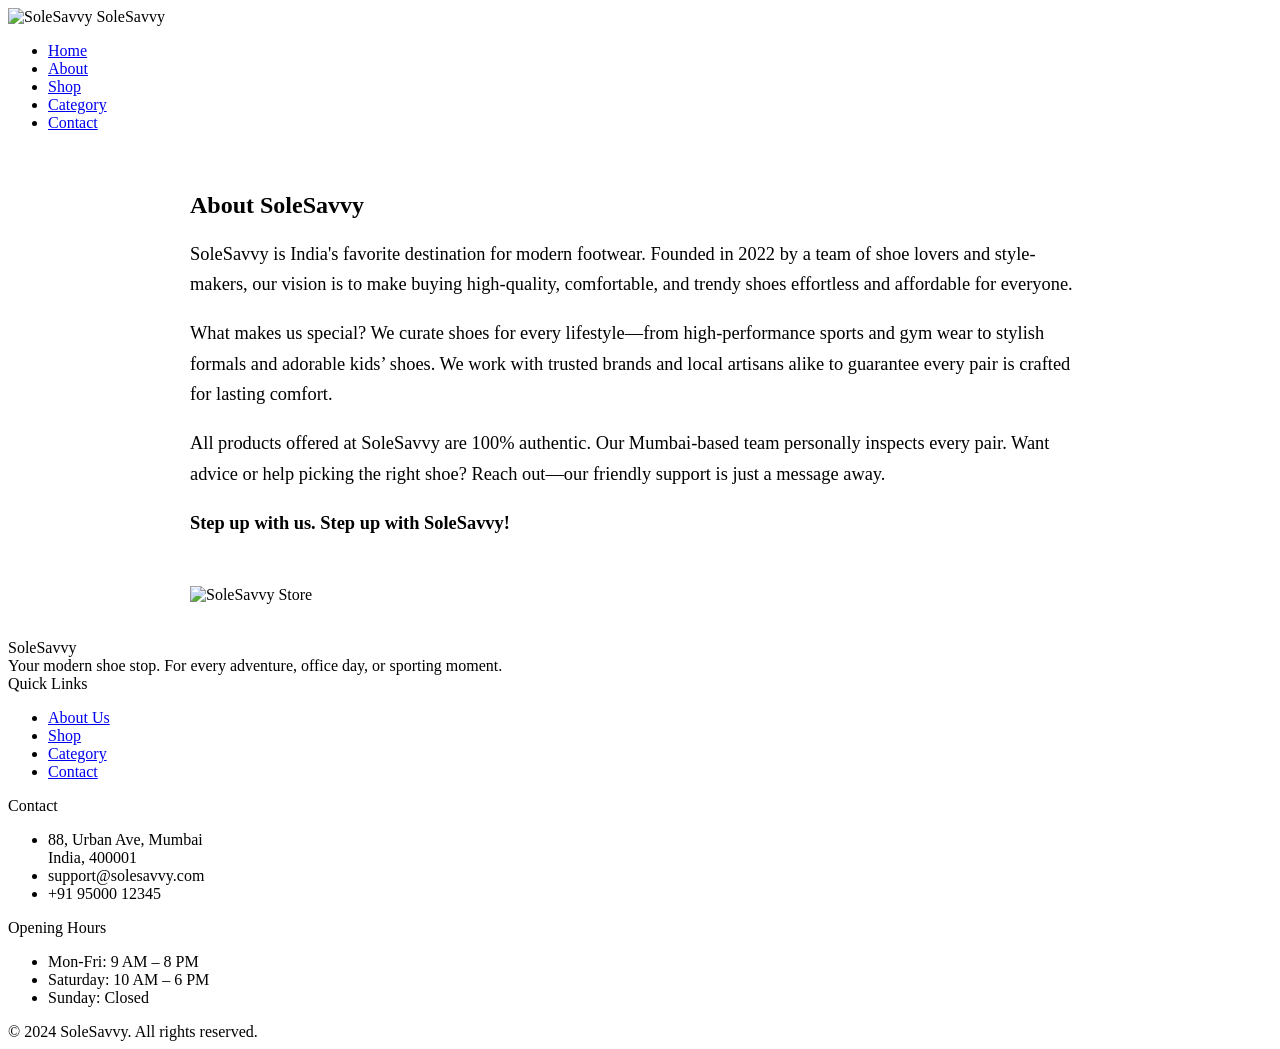
==== about.html @ c5b6cabb "Add files via upload" ====
<!DOCTYPE html>
<html>
<head>
  <title>About SoleSavvy</title>
  <meta name="viewport" content="width=device-width" />
  <link rel="stylesheet" href="css/style.css">
</head>
<body>
<header>
  <nav class="navbar">
    <div class="logo-group">
      <img src="images/logo.png" class="logo-img" alt="SoleSavvy">
      <span class="web-title">SoleSavvy</span>
    </div>
    <div class="nav-links">
      <ul>
        <li><a href="index.html">Home</a></li>
        <li><a href="about.html" class="active">About</a></li>
        <li><a href="shop.html">Shop</a></li>
        <li><a href="category.html">Category</a></li>
        <li><a href="contact.html">Contact</a></li>
      </ul>
    </div>
  </nav>
</header>

<main style="max-width:900px;margin:60px auto 35px auto;padding:0 14px">
  <h2 class="section-title" style="margin-top:0;">About SoleSavvy</h2>
  <div style="font-size:1.15rem;color:var(--text-main);line-height:1.66;">
    <p>
    SoleSavvy is India's favorite destination for modern footwear. Founded in 2022 by a team of shoe lovers and style-makers, our vision is to make buying high-quality, comfortable, and trendy shoes effortless and affordable for everyone. 
    </p>
    <p>
      What makes us special? We curate shoes for every lifestyle—from high-performance sports and gym wear to stylish formals and adorable kids’ shoes. We work with trusted brands and local artisans alike to guarantee every pair is crafted for lasting comfort.
    </p>
    <p>
      All products offered at SoleSavvy are 100% authentic. Our Mumbai-based team personally inspects every pair. Want advice or help picking the right shoe? Reach out—our friendly support is just a message away.
    </p>
    <p>
      <strong>Step up with us. Step up with SoleSavvy!</strong>
    </p>
  </div>
  <img src="images/shop-banner.jpg" alt="SoleSavvy Store" class="hero-img" style="display:block;margin:48px auto 0 auto;">
</main>

<footer>
  <div class="footer-wrap">
    <div class="foot-col"><div class="web-title">SoleSavvy</div>
      <div class="foot-desc">Your modern shoe stop. For every adventure, office day, or sporting moment.</div>
    </div>
    <div class="foot-col">
      <div class="foot-title">Quick Links</div>
      <ul class="foot-list">
        <li><a href="about.html">About Us</a></li>
        <li><a href="shop.html">Shop</a></li>
        <li><a href="category.html">Category</a></li>
        <li><a href="contact.html">Contact</a></li>
      </ul>
    </div>
    <div class="foot-col">
      <div class="foot-title">Contact</div>
      <ul class="foot-list">
        <li>88, Urban Ave, Mumbai<br>India, 400001</li>
        <li>support@solesavvy.com</li>
        <li>+91 95000 12345</li>
      </ul>
    </div>
    <div class="foot-col">
      <div class="foot-title">Opening Hours</div>
      <ul class="foot-list">
        <li>Mon-Fri: 9 AM – 8 PM</li>
        <li>Saturday: 10 AM – 6 PM</li>
        <li>Sunday: Closed</li>
      </ul>
    </div>
  </div>
  <div class="footer-bottom">&copy; 2024 SoleSavvy. All rights reserved.</div>
</footer>

</body>
</html>
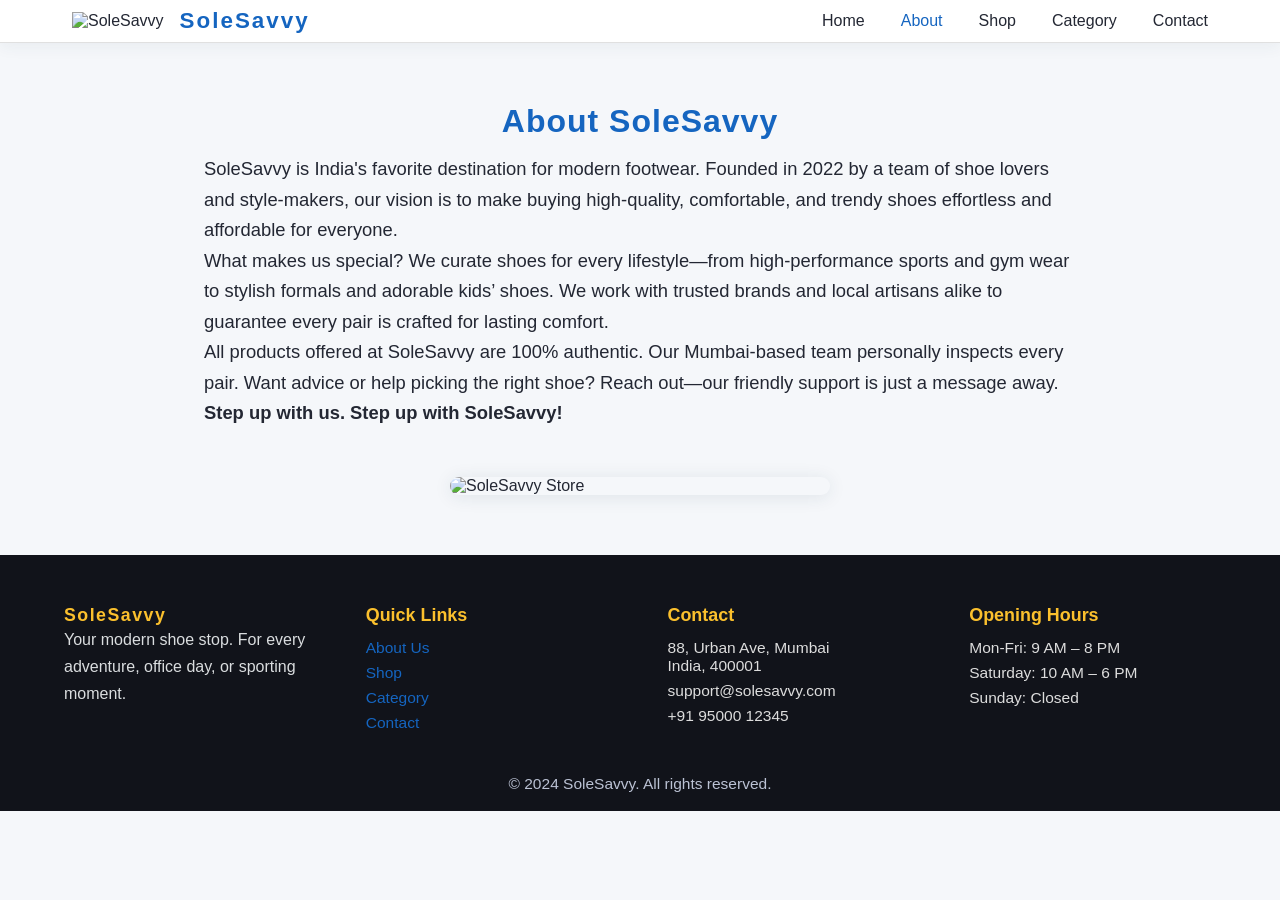
==== commit 25fcfcf9: "Update about.html" ====
--- a/about.html
+++ b/about.html
@@ -3,7 +3,7 @@
 <head>
   <title>About SoleSavvy</title>
   <meta name="viewport" content="width=device-width" />
-  <link rel="stylesheet" href="css/style.css">
+  <link rel="stylesheet" href="style.css">
 </head>
 <body>
 <header>
@@ -79,3 +79,4 @@
 
 </body>
 </html>
+
--- a/style.css
+++ b/style.css
@@ -0,0 +1,233 @@
+:root {
+  --primary: #1565c0;
+  --primary-light: #42a5f5;
+  --accent: #fbc02d;
+  --success: #45b649;
+  --danger: #d7263d;
+  --bg: #f5f7fa;
+  --card: #fff;
+  --footer: #11131a;
+  --text-main: #232733;
+  --text-second: #777;
+  --radius: 16px;
+  --transition: 0.2s;
+}
+
+* { box-sizing: border-box; margin: 0; padding: 0; }
+
+body {
+  font-family: 'Segoe UI', 'Roboto', Arial, sans-serif;
+  background: var(--bg);
+  color: var(--text-main);
+  min-height: 100vh;
+}
+
+a { text-decoration: none; color: var(--primary); transition: color var(--transition); }
+a:hover { color: var(--accent); }
+
+header {
+  background: var(--card);
+  border-bottom: 1.5px solid #e0e0e0;
+  box-shadow: 0 4px 16px rgba(34,60,80,0.06);
+}
+.navbar {
+  max-width: 1200px; margin: 0 auto; padding: 0.5rem 2rem;
+  display: flex; align-items: center; justify-content: space-between;
+}
+.logo-group {
+  display: flex; align-items: center; gap: 1rem;
+}
+.logo-img {
+  max-height: 32px;
+}
+.web-title {
+  font-weight: 700;
+  letter-spacing: 2px;
+  font-size: 1.4rem;
+  color: var(--primary);
+}
+.nav-links ul {
+  display: flex;
+  gap: 36px;
+  list-style: none;
+}
+.nav-links a {
+  font-weight: 500;
+  color: var(--text-main);
+  padding: 6px 0;
+  position: relative;
+}
+.nav-links a.active, .nav-links a:hover {
+  color: var(--primary);
+}
+@media (max-width: 750px) {
+  .navbar { flex-direction: column; gap: 12px; padding: 0.5rem 1rem; }
+  .nav-links ul { gap: 18px; }
+  .logo-img { max-height: 26px;}
+}
+
+.hero-section {
+  min-height: 340px; display: flex; align-items: center; padding: 56px 0 30px 0; background: linear-gradient(to right, #e3f2fd 60%, #fff 100%);
+}
+.hero-content {
+  flex: 1;
+  padding: 0 4vw 0 6vw;
+}
+.hero-content h1 {
+  font-size: 2.4rem;
+  color: var(--primary);
+  font-weight: 800;
+  line-height: 1.1;
+}
+.hero-content p {
+  font-size: 1.15rem;
+  color: var(--text-second);
+  margin: 24px 0 32px 0;
+}
+.hero-content .cta-btn {
+  background: var(--primary);
+  color: #fff;
+  padding: 13px 38px;
+  border: none;
+  border-radius: var(--radius);
+  font-size: 1rem;
+  font-weight: 600;
+  box-shadow: 0 4px 16px rgba(34,60,80,0.13);
+  cursor: pointer; transition: background var(--transition);
+}
+.hero-content .cta-btn:hover { background: var(--primary-light); }
+.hero-img-wrap {
+  flex: 1; display: flex; align-items: center; justify-content: center;
+}
+.hero-img {
+  max-width: 380px; width: 92%; border-radius: var(--radius); box-shadow: 0 2px 18px rgba(34,60,80,0.10);
+}
+
+.section-title {
+  font-size: 2rem;
+  color: var(--primary);
+  font-weight: 700;
+  text-align: center;
+  margin: 40px 0 14px 0;
+  letter-spacing: 1px;
+}
+
+.cards-row {
+  display: flex; flex-wrap: wrap; gap: 36px;
+  justify-content: center; margin: 0 auto; max-width: 1200px;
+}
+
+/* Product Card Modern */
+.product-card {
+  background: var(--card); /* .card */
+  border-radius: var(--radius);
+  box-shadow: 0 2px 24px rgba(40,48,80,0.07);
+  padding: 16px 18px 18px 18px;
+  width: 270px; min-width: 240px;
+  display: flex; flex-direction: column; align-items: center;
+  margin-bottom: 24px;
+  transition: transform var(--transition), box-shadow var(--transition);
+  border: 1.5px solid #ececec;
+}
+.product-card:hover {
+  transform: translateY(-6px) scale(1.03);
+  box-shadow: 0 4px 24px rgba(40,48,80,0.11);
+}
+.product-img {
+  width: 160px;
+  height: 160px;
+  object-fit: cover;
+  border-radius: 32px;
+  background: #f7fafe;
+  margin-bottom: 16px;
+  box-shadow: 0 6px 24px rgba(0,0,0,0.055);
+}
+.product-name {
+  font-weight: 600; font-size: 1.06rem; color: var(--text-main); margin: 10px 0 2px 0;
+  text-align: center;
+}
+.product-cat {
+  font-size: 0.99rem; color: var(--primary); font-weight: 400; margin-bottom: 8px;
+}
+.product-price {
+  font-size: 1.15rem; font-weight: bold; color: var(--primary);
+}
+.product-old {
+  font-size: .95rem; color: #999; text-decoration: line-through; margin-left: 8px;
+}
+.card-btn {
+  background: var(--accent);
+  color: #232733;
+  border: none;
+  border-radius: 100px;
+  padding: 11px 26px;
+  font-weight: 700;
+  font-size: .98rem;
+  margin-top: 16px;
+  cursor: pointer;
+  transition: background var(--transition);
+}
+.card-btn:hover { background: var(--primary-light); color: #fff; }
+
+/* Category Grid */
+.categories-row {
+  display: flex; flex-wrap: wrap; gap: 32px;
+  justify-content: center; margin: 30px auto 0 auto; max-width: 950px;
+}
+.category-card {
+  flex: 1 1 220px; background: var(--card);
+  border-radius: var(--radius);
+  box-shadow: 0 2px 10px rgba(40,48,80,0.07);
+  min-width: 210px; max-width: 240px;
+  text-align: center; padding: 25px 14px 19px 14px; border-top: 4px solid var(--primary);
+  transition: box-shadow var(--transition), border-color var(--transition);
+}
+.category-card:hover {  border-color: var(--accent); box-shadow: 0 5px 24px rgba(34,60,80,.10);}
+.category-img { width: 72px; height: 72px; }
+.category-title {
+  font-weight: 700; font-size: 1.13rem; margin: 18px 0 9px 0; color: var(--primary);
+}
+.category-desc {
+  font-size: 1rem; color: var(--text-second); opacity: .95;
+}
+
+.form-wrap {
+  max-width: 440px; background: var(--card); padding: 36px 32px 22px 32px;
+  margin: 48px auto; border-radius: var(--radius); box-shadow: 0 2px 20px rgba(34,60,80,0.07);
+}
+.form-title {
+  font-size: 1.45rem; font-weight: 700; color: var(--primary); margin-bottom: 18px; text-align: center;
+}
+label { font-weight: 500; color: var(--text-main); }
+input, textarea { width:100%; margin-bottom:18px; padding:12px; border-radius:8px; border:1.5px solid #e0e3e7; background:#f8fafc;}
+input:focus, textarea:focus { outline: none; border-color: var(--primary-light); }
+button[type="submit"] {
+  background: var(--primary); color: #fff;
+  font-size: 1rem; font-weight: bold; padding: 12px 36px;
+  border-radius: 100px; border: none; cursor: pointer; box-shadow: 0 2px 8px rgba(35,103,192,0.13);
+  transition: background var(--transition);
+}
+button[type="submit"]:hover { background: var(--accent); color: #232733; }
+
+footer {
+  margin-top: 60px;
+  background: var(--footer);
+  color: #fff;
+  padding: 50px 0 18px 0;
+}
+.footer-wrap {
+  max-width: 1200px; margin: 0 auto; display: flex; flex-wrap: wrap; gap: 55px;
+  justify-content: space-between; align-items: flex-start; padding: 0 24px;
+}
+@media (max-width:900px) {
+  .footer-wrap { flex-direction: column; gap: 28px; }
+}
+.foot-col { flex: 1 1 210px; margin-bottom: 18px;}
+.foot-title { color: var(--accent); font-size: 1.12rem; font-weight: bold; margin-bottom: 13px;}
+.foot-desc { color: #dadddf; font-size: 1rem; line-height: 1.7; }
+.foot-list { font-size: .97rem; color: #ddd; list-style: none; }
+.foot-list li { margin-bottom: 7px; }
+footer .web-title { color: #fbc02d; font-size:1.11rem; letter-spacing:1.5px;}
+.footer-bottom {
+  text-align: center; margin-top: 18px; color: #bbc2d4; font-size: .97rem;
+}
